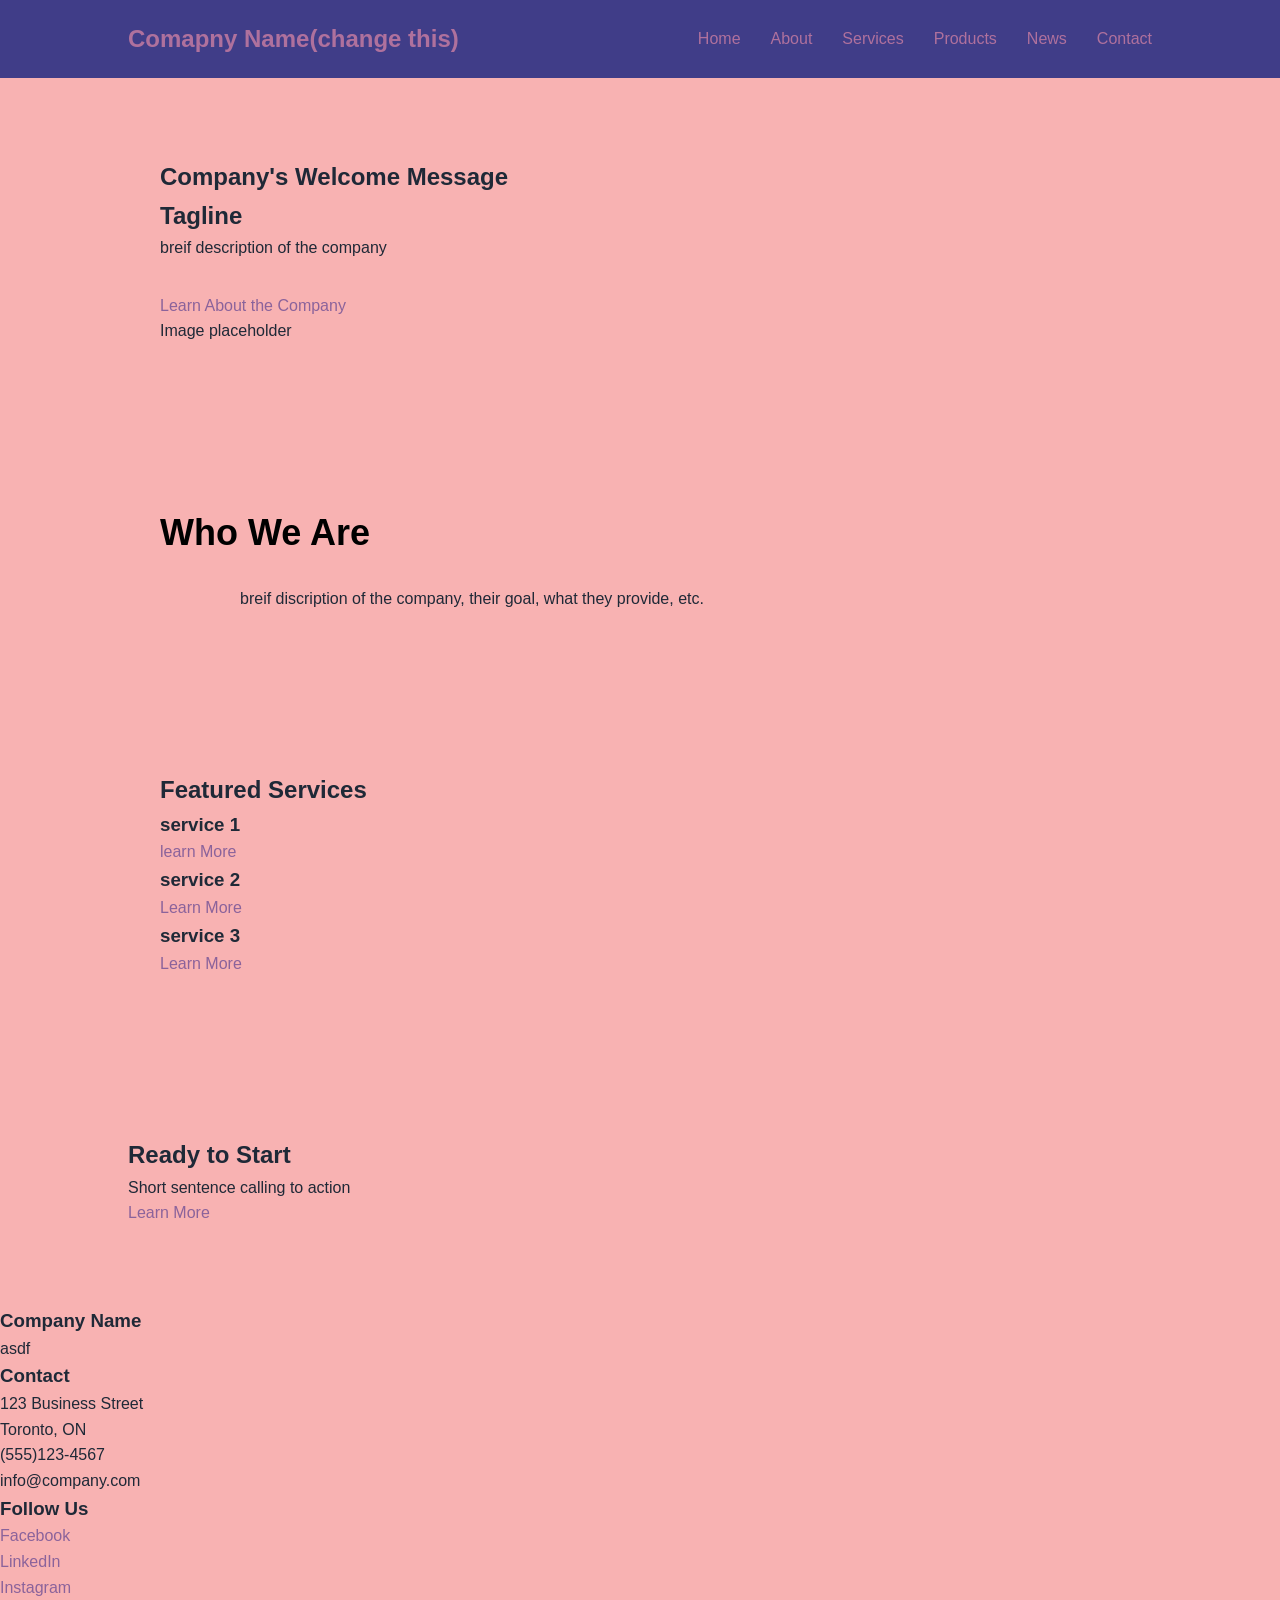
==== index.html @ 7b5fb6f9 "completed home page, footer added, service added as cards, hero img placeholer, call to action secti" ====
<!DOCTYPE html>
<html lang="en">

<head>
    <meta charset="UTF-8">
    <title>Company Landing Page</title>
    <link rel="stylesheet" href="style.css">
</head>

<body>
    <header>
        <a href="index.html" class="logo">
            Comapny Name(change this)
        </a>
        <nav>
            <ul>
                <li><a href="index.html">Home</a></li>
                <li><a href="about.html">About</a></li>
                <li><a href="services.html">Services</a></li>
                <li><a href="products.html">Products</a></li>
                <li><a href="news.html">News</a></li>
                <li><a href="contact.html">Contact</a></li>
            </ul>
        </nav>
    </header>
    <main>
        <section class="hero">
            <div class="hero_content">
                <h1>Company's Welcome Message</h1>
                <h2>Tagline</h2>
                <p style="max-width: 35rem; margin-bottom:2rem">breif description of the company</p>
                <a href="about.html">Learn About the Company</a>
            </div>
            <div class="hero_img">Image placeholder</div>
        </section>

        <section class="overview">
            <h2 style="font-size:2.25rem; color: black; margin-bottom: 1.5rem">Who We Are</h2>
            <p style="max-width: 50rem; margin:auto;">
                breif discription of the company, their goal, what they
                provide, etc.
            </p>
        </section>

        <section class="featured_services">
            <h2>Featured Services</h2>
            <div class="service_container">
                <article class="service_card">
                    <h3>service 1</h3>
                    <p></p>
                    <a href="services.html" class="button">learn More</a>
                </article>
                <article class="service_card">
                <h3>service 2</h3>
                <p></p>
                <a href="services.html" class="button">Learn More</a>
                </article>
                <article class="service_card">
                    <h3>service 3</h3>
                    <p></p>
                    <a href="services.html" class="button">Learn More</a>
                </article>
            </div>
        </section>
    </main>

        <section class="call_to_action">
            <h2>Ready to Start</h2>
            <p>Short sentence calling to action</p>
            <a href="services.html" class="button">Learn More</a>
        </section>
    <footer>
        <div class="footer_container">
            <div class="footer_column">
                <h3>Company Name</h3>
                <p>asdf</p>
            </div>

            <div class="footer_column">
                <h3>Contact</h3>
                <p>123 Business Street</p>
                <p>Toronto, ON</p>
                <p>(555)123-4567</p>
                <p>info@company.com</p>
            </div>

            <div class="footer_column">
                <h3>Follow Us</h3>
                <ul>
                    <li><a href="#">Facebook</a></li>
                    <li><a href="#">LinkedIn</a></li>
                    <li><a href="#">Instagram</a></li>
                </ul>
            </div>
        </div>
        
        <div class="footer_bottom">
            <p>&copy; 2026 Company Name</p>
        </div>
    </footer>
</body>

</html>
---- style.css ----
:root {
    --primary: #403D88;
    --secondary: #AF719D;
    --accent: #8B639B;

    --background: #F8B2B2;

    --dark: #1F2937;
    --light: #FFFFFF;
}

* {
    margin: 0;
    padding: 0;
    box-sizing: border-box;
}

body {
    font-family: Arial, Sans-Serif;
    background-color: var(--background);
    color: var(--dark);
    line-height: 1.6;
    min-height: 100vh;
}

header {
    display: flex;
    justify-content: space-between;
    align-items: center;
    padding: 20px 10%;
    background-color: var(--primary);
    box-shadow: 0 2px 8px rbga(0, 0, 0, 0.1);
}

.logo {
    font-size: 1.5rem;
    font-weight: bold;
    color: var(--secondary);
}

main {
    max-width: 1200px;
    margin: auto;
}

section {
    padding: 80px 10%;
}

a {
    text-decoration: none;
    color: var(--accent);
}

a:hover {
    color: var(--secondary);
}

nav a {
    color: var(--secondary);
    font-weight: 500;
}

nav a:hover {
    color: var(--accent);
}

nav a:active {
    color: var(--dark);
}

ul {
    list-style: none;
}

nav ul {
    display: flex;
    gap: 30px;
    align-items: center;
}

img {
    display: block;
    max-width: 100%;
    height: auto;
}
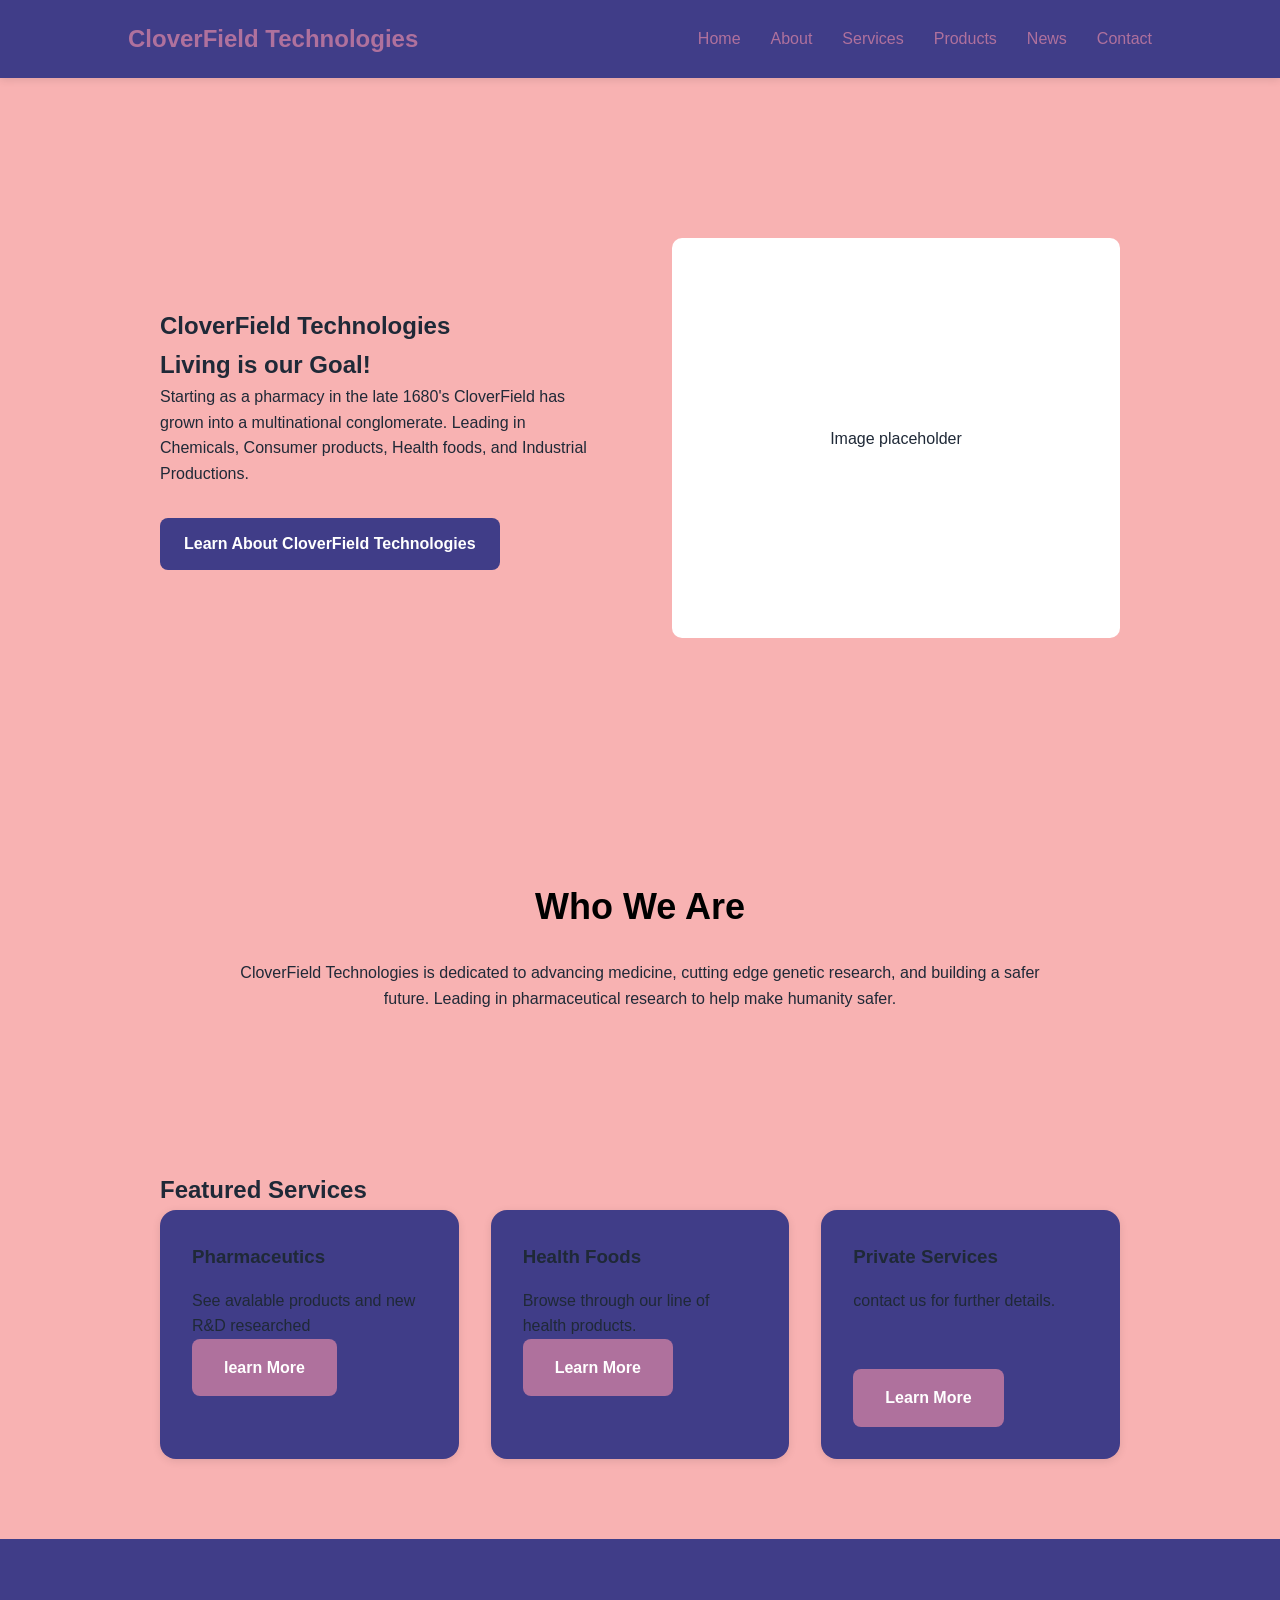
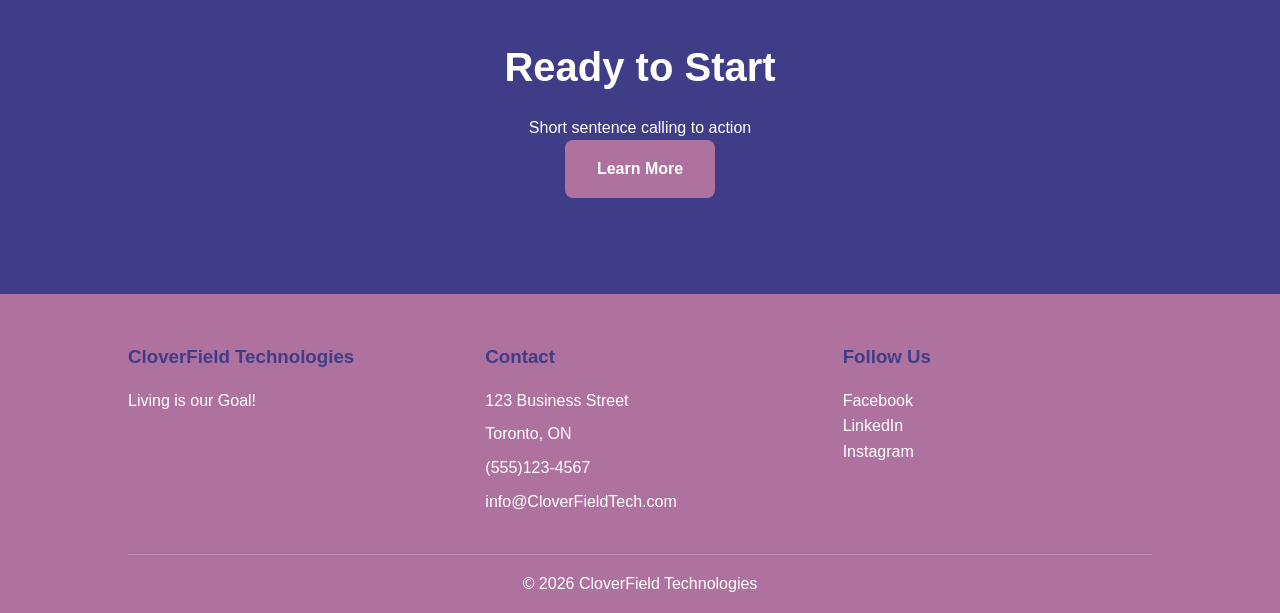
==== commit b5ebe397: "added compnay idea, and small tweaks to element colors" ====
--- a/index.html
+++ b/index.html
@@ -3,14 +3,14 @@
 
 <head>
     <meta charset="UTF-8">
-    <title>Company Landing Page</title>
+    <title>CloverField Technology</title>
     <link rel="stylesheet" href="style.css">
 </head>
 
 <body>
     <header>
         <a href="index.html" class="logo">
-            Comapny Name(change this)
+            CloverField Technologies
         </a>
         <nav>
             <ul>
@@ -26,10 +26,14 @@
     <main>
         <section class="hero">
             <div class="hero_content">
-                <h1>Company's Welcome Message</h1>
-                <h2>Tagline</h2>
-                <p style="max-width: 35rem; margin-bottom:2rem">breif description of the company</p>
-                <a href="about.html">Learn About the Company</a>
+                <h1>CloverField Technologies</h1>
+                <h2>Living is our Goal!</h2>
+                <p style="max-width: 35rem; margin-bottom:2rem">
+                    Starting as a pharmacy in the late 1680's CloverField has grown into a 
+                    multinational conglomerate. Leading in Chemicals, Consumer products,
+                    Health foods, and Industrial Productions. 
+                </p>
+                <a href="about.html">Learn About CloverField Technologies</a>
             </div>
             <div class="hero_img">Image placeholder</div>
         </section>
@@ -37,8 +41,9 @@
         <section class="overview">
             <h2 style="font-size:2.25rem; color: black; margin-bottom: 1.5rem">Who We Are</h2>
             <p style="max-width: 50rem; margin:auto;">
-                breif discription of the company, their goal, what they
-                provide, etc.
+                CloverField Technologies is dedicated to advancing medicine, cutting edge
+                genetic research, and building a safer future. Leading in pharmaceutical research
+                to help make humanity safer.
             </p>
         </section>
 
@@ -46,19 +51,19 @@
             <h2>Featured Services</h2>
             <div class="service_container">
                 <article class="service_card">
-                    <h3>service 1</h3>
-                    <p></p>
+                    <h3>Pharmaceutics</h3>
+                    <p>See avalable products and new R&D researched</p>
                     <a href="services.html" class="button">learn More</a>
                 </article>
                 <article class="service_card">
-                <h3>service 2</h3>
-                <p></p>
+                <h3>Health Foods</h3>
+                <p>Browse through our line of health products.</p>
                 <a href="services.html" class="button">Learn More</a>
                 </article>
                 <article class="service_card">
-                    <h3>service 3</h3>
-                    <p></p>
-                    <a href="services.html" class="button">Learn More</a>
+                    <h3>Private Services</h3>
+                    <p style="padding-bottom: 3.5rem;">contact us for further details.</p>
+                    <a href="contact.html" class="button">Learn More</a>
                 </article>
             </div>
         </section>
@@ -72,8 +77,8 @@
     <footer>
         <div class="footer_container">
             <div class="footer_column">
-                <h3>Company Name</h3>
-                <p>asdf</p>
+                <h3>CloverField Technologies</h3>
+                <p>Living is our Goal!</p>
             </div>
 
             <div class="footer_column">
@@ -81,7 +86,7 @@
                 <p>123 Business Street</p>
                 <p>Toronto, ON</p>
                 <p>(555)123-4567</p>
-                <p>info@company.com</p>
+                <p>info@CloverFieldTech.com</p>
             </div>
 
             <div class="footer_column">
@@ -93,9 +98,9 @@
                 </ul>
             </div>
         </div>
-        
+
         <div class="footer_bottom">
-            <p>&copy; 2026 Company Name</p>
+            <p>&copy; 2026 CloverField Technologies</p>
         </div>
     </footer>
 </body>
--- a/style.css
+++ b/style.css
@@ -29,7 +29,7 @@
     align-items: center;
     padding: 20px 10%;
     background-color: var(--primary);
-    box-shadow: 0 2px 8px rbga(0, 0, 0, 0.1);
+    box-shadow: 0 2px 8px rgba(0, 0, 0, 0.1);
 }
 
 .logo {
@@ -40,9 +40,92 @@
 
 main {
     max-width: 1200px;
-    margin: auto;
-}
-
+    margin:0 auto;
+}
+
+.hero{
+    display:flex;
+    justify-content: space-between;
+    align-items: center;
+    gap:4rem;
+    min-height: 80vh;
+}
+.hero a{
+    display:inline-block;
+    padding:0.8rem 1.5rem;
+    background-color: var(--primary);
+    color:var(--light);
+    border-radius: 0.5rem;
+    font-weight:bold;
+}
+.hero_content{
+    flex:1;
+}
+.hero_img{
+    display: flex;
+    flex:1;
+    justify-content: center;
+    align-items: center;
+    height: 400px;
+    background-color: var(--light);
+    border-radius: 10px;
+}
+
+.overview{
+    text-align: center;
+}
+
+.service_container{
+    display:grid;
+    grid-template-columns: repeat(3,1fr);
+    gap:2rem;
+}
+.service_card{
+    background-color: var(--primary);
+    padding:2rem;
+    border-radius: 1rem;
+    box-shadow: 0 2px 8px rgba(0, 0, 0, 0.1);
+    transition:transform .3s ease;
+}
+.service_card h3{
+    color:var(--dark);
+    margin-bottom: 1rem;
+}
+.service_card:hover{
+    transform:translateY(-5px);
+}
+
+.call_to_action{
+    background-color: var(--primary);
+    text-align: center;
+    padding: 6rem 2rem;
+}
+.call_to_action h2{
+    color: var(--light);
+    font-size: 2.5rem;
+    margin-bottom: 1rem;
+}
+.call_to_action p{
+    color:var(--light);
+    max-width: 40rem;
+    margin:auto;
+}
+
+.button{
+    display:inline-block;
+    padding:1rem 2rem;
+
+    background-color: var(--secondary);
+    color:var(--light);
+    border-radius: .5rem;
+
+    font-weight: bold;
+    transition: .3s ease;
+}
+.button:hover{
+    background-color: var(--accent);
+    color:var(--light);
+}
 section {
     padding: 80px 10%;
 }
@@ -83,4 +166,39 @@
     display: block;
     max-width: 100%;
     height: auto;
+}
+
+footer{
+    background-color: var(--secondary);
+    color: var(--light);
+    
+    padding: 3rem 10% 1rem;
+}
+.footer_container{
+    display:flex;
+    justify-content: space-between;
+    gap: 3rem;
+}
+.footer_column{
+    flex:1;
+}
+.footer_column h3{
+    margin-bottom: 1rem;
+    color: var(--primary);
+}
+.footer_column p{
+    margin-bottom: 0.5rem;
+}
+.footer_column a{
+    color: var(--light);
+}
+.footer_column a:hover{
+    color:var(--primary);
+}
+.footer_bottom{
+    text-align: center;
+    margin-top:2rem;
+    padding-top:1rem;
+
+    border-top: 1px solid rgba(255, 255, 255, 0.2)
 }
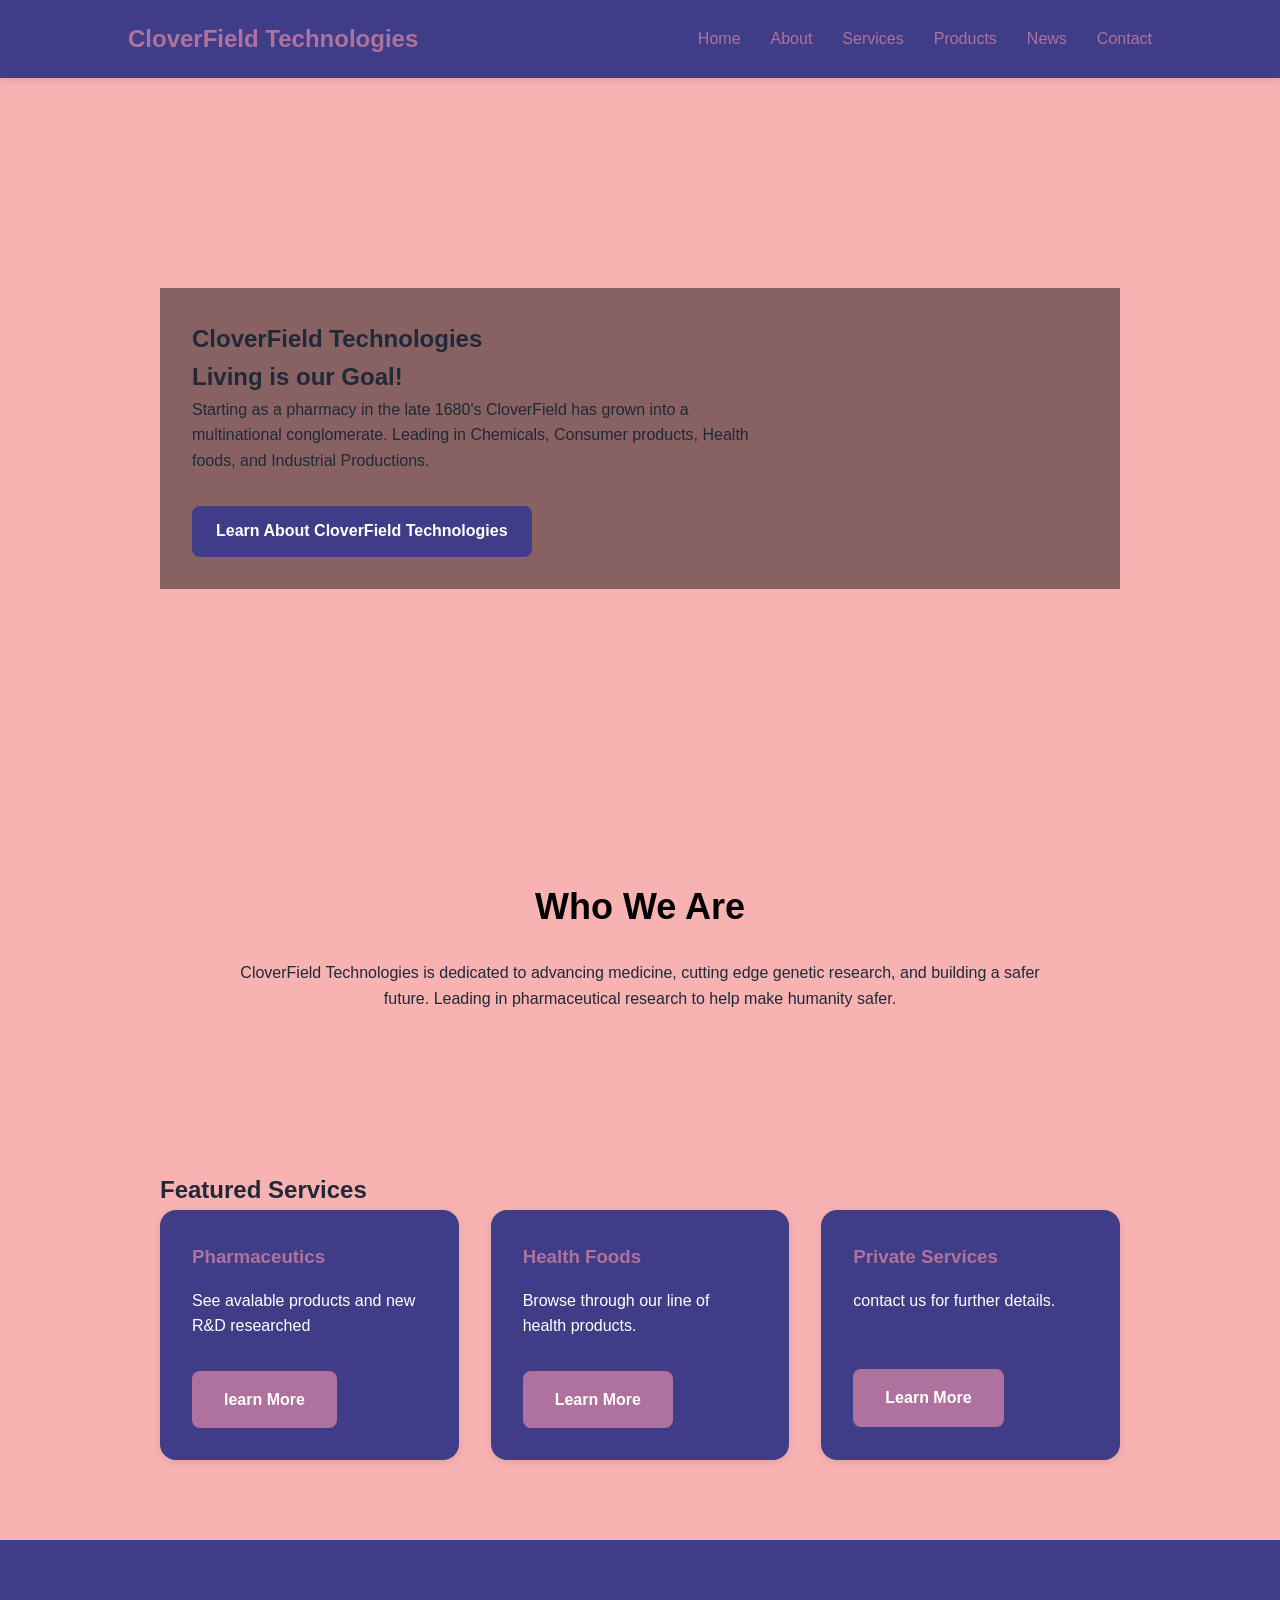
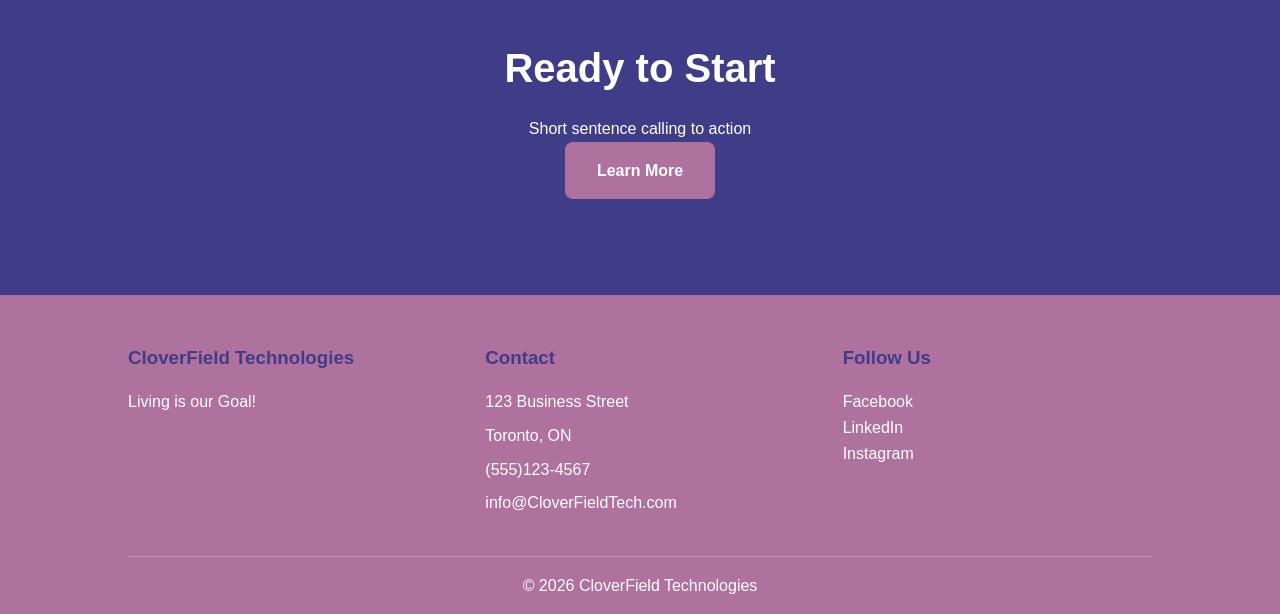
==== commit fb15628e: "changed hero image to hero background, + dark container w/ internal css" ====
--- a/index.html
+++ b/index.html
@@ -25,17 +25,24 @@
     </header>
     <main>
         <section class="hero">
+            <style>
+                .hero_content {position: relative;
+                                padding:2rem;
+                                background-image: 
+                                    linear-gradient(rgba(0,0,0,.45),rgba(0,0,0,.45)),
+                                    url("images/Background\ \(rainforest\ river\).jpg")
+                    }
+            </style>
             <div class="hero_content">
                 <h1>CloverField Technologies</h1>
                 <h2>Living is our Goal!</h2>
                 <p style="max-width: 35rem; margin-bottom:2rem">
-                    Starting as a pharmacy in the late 1680's CloverField has grown into a 
+                    Starting as a pharmacy in the late 1680's CloverField has grown into a
                     multinational conglomerate. Leading in Chemicals, Consumer products,
-                    Health foods, and Industrial Productions. 
+                    Health foods, and Industrial Productions.
                 </p>
                 <a href="about.html">Learn About CloverField Technologies</a>
             </div>
-            <div class="hero_img">Image placeholder</div>
         </section>
 
         <section class="overview">
@@ -56,9 +63,9 @@
                     <a href="services.html" class="button">learn More</a>
                 </article>
                 <article class="service_card">
-                <h3>Health Foods</h3>
-                <p>Browse through our line of health products.</p>
-                <a href="services.html" class="button">Learn More</a>
+                    <h3>Health Foods</h3>
+                    <p>Browse through our line of health products.</p>
+                    <a href="services.html" class="button">Learn More</a>
                 </article>
                 <article class="service_card">
                     <h3>Private Services</h3>
@@ -69,11 +76,11 @@
         </section>
     </main>
 
-        <section class="call_to_action">
-            <h2>Ready to Start</h2>
-            <p>Short sentence calling to action</p>
-            <a href="services.html" class="button">Learn More</a>
-        </section>
+    <section class="call_to_action">
+        <h2>Ready to Start</h2>
+        <p>Short sentence calling to action</p>
+        <a href="services.html" class="button">Learn More</a>
+    </section>
     <footer>
         <div class="footer_container">
             <div class="footer_column">
--- a/style.css
+++ b/style.css
@@ -40,30 +40,33 @@
 
 main {
     max-width: 1200px;
-    margin:0 auto;
-}
-
-.hero{
-    display:flex;
+    margin: 0 auto;
+}
+
+.hero {
+    display: flex;
     justify-content: space-between;
     align-items: center;
-    gap:4rem;
+    gap: 4rem;
     min-height: 80vh;
 }
-.hero a{
-    display:inline-block;
-    padding:0.8rem 1.5rem;
-    background-color: var(--primary);
-    color:var(--light);
+
+.hero a {
+    display: inline-block;
+    padding: 0.8rem 1.5rem;
+    background-color: var(--primary);
+    color: var(--light);
     border-radius: 0.5rem;
-    font-weight:bold;
-}
-.hero_content{
-    flex:1;
-}
-.hero_img{
-    display: flex;
-    flex:1;
+    font-weight: bold;
+}
+
+.hero_content {
+    flex: 1;
+}
+
+.hero_img {
+    display: flex;
+    flex: 1;
     justify-content: center;
     align-items: center;
     height: 400px;
@@ -71,61 +74,73 @@
     border-radius: 10px;
 }
 
-.overview{
+.overview {
     text-align: center;
 }
 
-.service_container{
-    display:grid;
-    grid-template-columns: repeat(3,1fr);
-    gap:2rem;
-}
-.service_card{
-    background-color: var(--primary);
-    padding:2rem;
+.service_container {
+    display: grid;
+    grid-template-columns: repeat(3, 1fr);
+    gap: 2rem;
+}
+
+.service_card {
+    background-color: var(--primary);
+    padding: 2rem;
     border-radius: 1rem;
     box-shadow: 0 2px 8px rgba(0, 0, 0, 0.1);
-    transition:transform .3s ease;
-}
-.service_card h3{
-    color:var(--dark);
+    transition: transform .3s ease;
+}
+
+.service_card p {
+    color: var(--light);
+    padding-bottom: 2rem;
+}
+
+.service_card h3 {
+    color: var(--secondary);
     margin-bottom: 1rem;
 }
-.service_card:hover{
-    transform:translateY(-5px);
-}
-
-.call_to_action{
+
+.service_card:hover {
+    transform: translateY(-5px);
+}
+
+.call_to_action {
     background-color: var(--primary);
     text-align: center;
     padding: 6rem 2rem;
 }
-.call_to_action h2{
+
+.call_to_action h2 {
     color: var(--light);
     font-size: 2.5rem;
     margin-bottom: 1rem;
 }
-.call_to_action p{
-    color:var(--light);
+
+.call_to_action p {
+    color: var(--light);
     max-width: 40rem;
-    margin:auto;
-}
-
-.button{
-    display:inline-block;
-    padding:1rem 2rem;
+    margin: auto;
+}
+
+.button {
+    display: inline-block;
+    padding: 1rem 2rem;
 
     background-color: var(--secondary);
-    color:var(--light);
+    color: var(--light);
     border-radius: .5rem;
 
     font-weight: bold;
     transition: .3s ease;
 }
-.button:hover{
+
+.button:hover {
     background-color: var(--accent);
-    color:var(--light);
-}
+    color: var(--light);
+}
+
 section {
     padding: 80px 10%;
 }
@@ -168,37 +183,44 @@
     height: auto;
 }
 
-footer{
+footer {
     background-color: var(--secondary);
     color: var(--light);
-    
+
     padding: 3rem 10% 1rem;
 }
-.footer_container{
-    display:flex;
+
+.footer_container {
+    display: flex;
     justify-content: space-between;
     gap: 3rem;
 }
-.footer_column{
-    flex:1;
-}
-.footer_column h3{
+
+.footer_column {
+    flex: 1;
+}
+
+.footer_column h3 {
     margin-bottom: 1rem;
     color: var(--primary);
 }
-.footer_column p{
+
+.footer_column p {
     margin-bottom: 0.5rem;
 }
-.footer_column a{
-    color: var(--light);
-}
-.footer_column a:hover{
-    color:var(--primary);
-}
-.footer_bottom{
+
+.footer_column a {
+    color: var(--light);
+}
+
+.footer_column a:hover {
+    color: var(--primary);
+}
+
+.footer_bottom {
     text-align: center;
-    margin-top:2rem;
-    padding-top:1rem;
+    margin-top: 2rem;
+    padding-top: 1rem;
 
     border-top: 1px solid rgba(255, 255, 255, 0.2)
 }
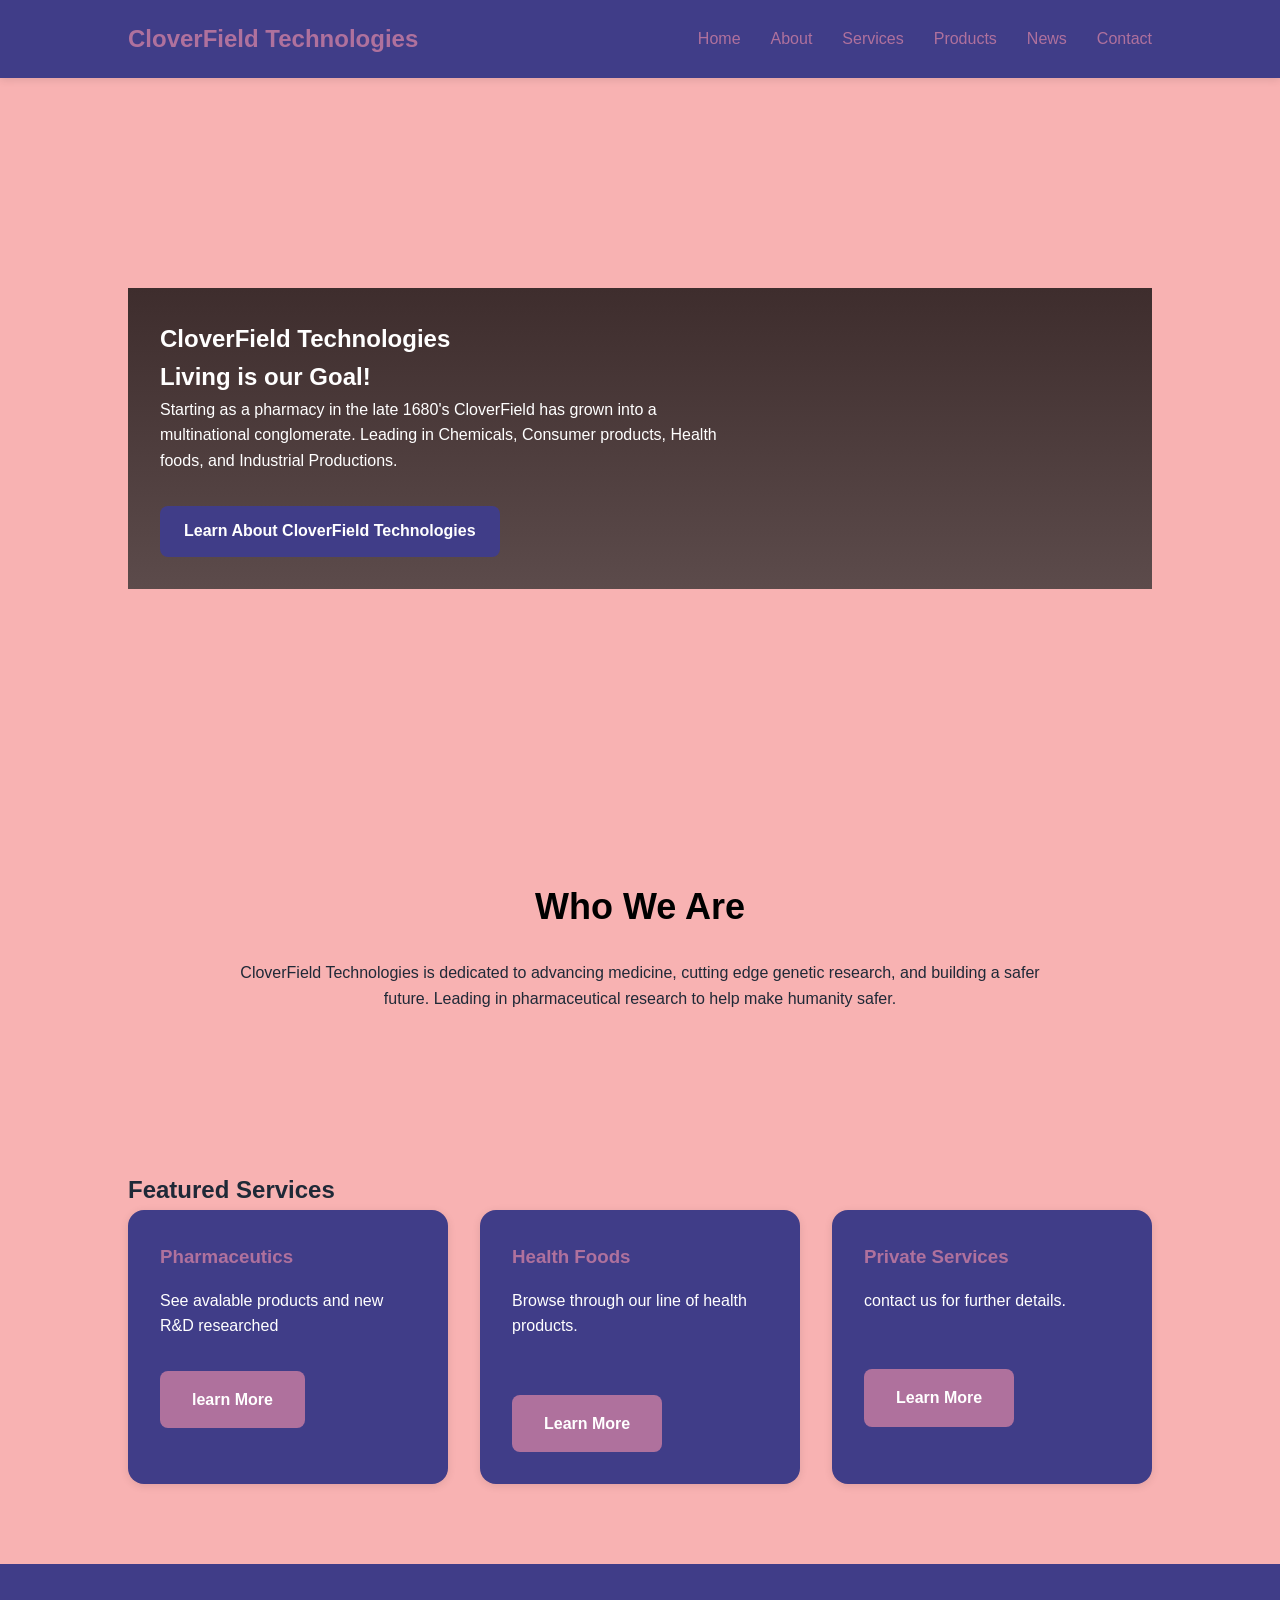
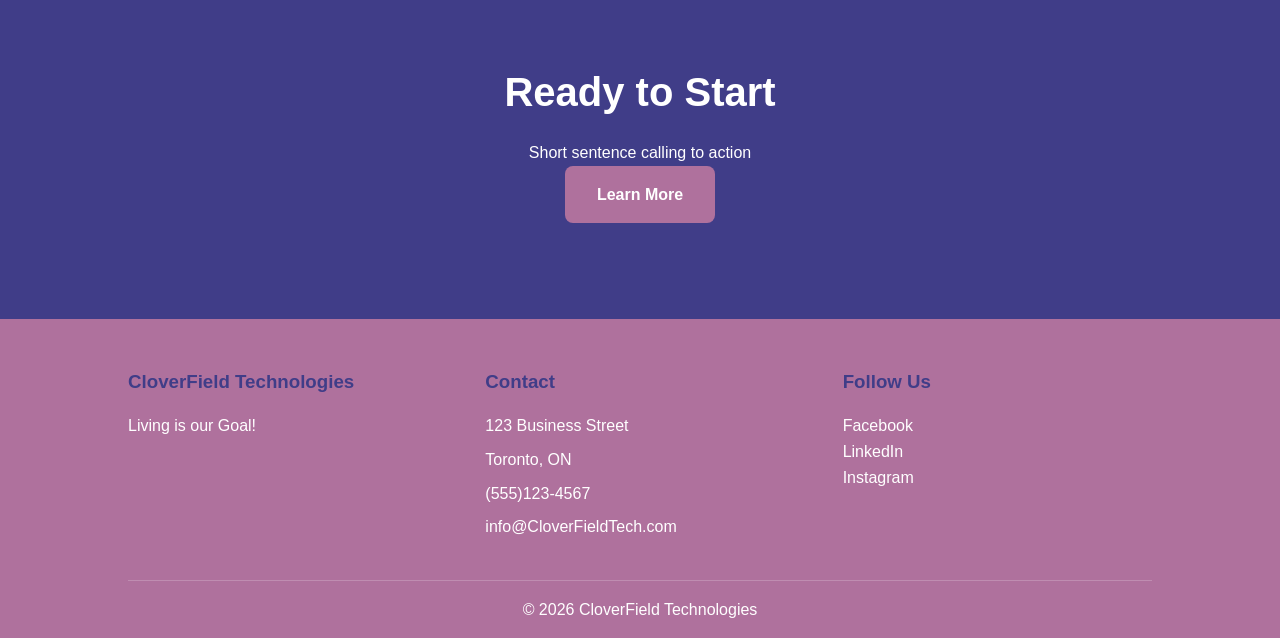
==== commit 99f671d3: "+ adjusted hero background, + changed hero gradient to be transparent, + formatting of service_cards" ====
--- a/index.html
+++ b/index.html
@@ -5,6 +5,19 @@
     <meta charset="UTF-8">
     <title>CloverField Technology</title>
     <link rel="stylesheet" href="style.css">
+    <style>
+        /*internal css for a gray gradient for the hero welcome message*/
+        .hero_content {
+            position: relative;
+            max-width: 1200px;
+            padding: 2rem;
+            background: linear-gradient(
+                rgba(0, 0, 0, 0.75),
+                rgba(40, 40, 40, 0.75));
+            backdrop-filter: blur(.5px);
+            color:white;
+        }
+    </style>
 </head>
 
 <body>
@@ -25,24 +38,16 @@
     </header>
     <main>
         <section class="hero">
-            <style>
-                .hero_content {position: relative;
-                                padding:2rem;
-                                background-image: 
-                                    linear-gradient(rgba(0,0,0,.45),rgba(0,0,0,.45)),
-                                    url("images/Background\ \(rainforest\ river\).jpg")
-                    }
-            </style>
-            <div class="hero_content">
-                <h1>CloverField Technologies</h1>
-                <h2>Living is our Goal!</h2>
-                <p style="max-width: 35rem; margin-bottom:2rem">
-                    Starting as a pharmacy in the late 1680's CloverField has grown into a
-                    multinational conglomerate. Leading in Chemicals, Consumer products,
-                    Health foods, and Industrial Productions.
-                </p>
-                <a href="about.html">Learn About CloverField Technologies</a>
-            </div>
+        <div class="hero_content">
+            <h1>CloverField Technologies</h1>
+            <h2>Living is our Goal!</h2>
+            <p style="max-width: 35rem; margin-bottom:2rem">
+                Starting as a pharmacy in the late 1680's CloverField has grown into a
+                multinational conglomerate. Leading in Chemicals, Consumer products,
+                Health foods, and Industrial Productions.
+            </p>
+            <a href="about.html">Learn About CloverField Technologies</a>
+        </div>
         </section>
 
         <section class="overview">
@@ -64,7 +69,7 @@
                 </article>
                 <article class="service_card">
                     <h3>Health Foods</h3>
-                    <p>Browse through our line of health products.</p>
+                    <p style="padding-bottom:3.5rem">Browse through our line of health products.</p>
                     <a href="services.html" class="button">Learn More</a>
                 </article>
                 <article class="service_card">
--- a/style.css
+++ b/style.css
@@ -39,16 +39,20 @@
 }
 
 main {
-    max-width: 1200px;
     margin: 0 auto;
 }
 
 .hero {
     display: flex;
-    justify-content: space-between;
+    justify-content: center;
     align-items: center;
     gap: 4rem;
     min-height: 80vh;
+
+    background-image: url("images/Background\ \(rainforest\ river\).jpg");
+    background-size: cover;
+    background-position: center;
+    background-repeat: no-repeat;
 }
 
 .hero a {
@@ -61,17 +65,9 @@
 }
 
 .hero_content {
-    flex: 1;
-}
-
-.hero_img {
-    display: flex;
-    flex: 1;
-    justify-content: center;
-    align-items: center;
-    height: 400px;
-    background-color: var(--light);
-    border-radius: 10px;
+
+    flex:1;
+    color:var(--accent)
 }
 
 .overview {
@@ -223,4 +219,52 @@
     padding-top: 1rem;
 
     border-top: 1px solid rgba(255, 255, 255, 0.2)
+}
+
+/*media query for phones*/
+@media (max-width:768px){
+    header{
+        flex-direction: column;
+        gap:20px;
+        text-align: center;
+    }
+
+    nav ul{
+        flex-wrap:wrap;
+        justify-content: center;
+        gap:20px;
+    }
+
+    .hero{
+        min-height: 70vh;
+        padding: 40px 20px;
+    }
+
+    .hero_content{
+        width:100%;
+        max-width: 500px;
+        padding:2rem;
+        text-align:center;
+    }
+
+    .hero h1{
+        font-size:2rem;
+    }
+    
+    .hero h2{
+        font-size:1.5rem;
+    }
+
+    .hero p{
+        font-size: .95rem;
+    }
+
+    .service_container{
+        grid-template-columns: 1fr;
+    }
+
+    .footer_container{
+        flex-direction: column;
+        text-align: center;
+    }
 }
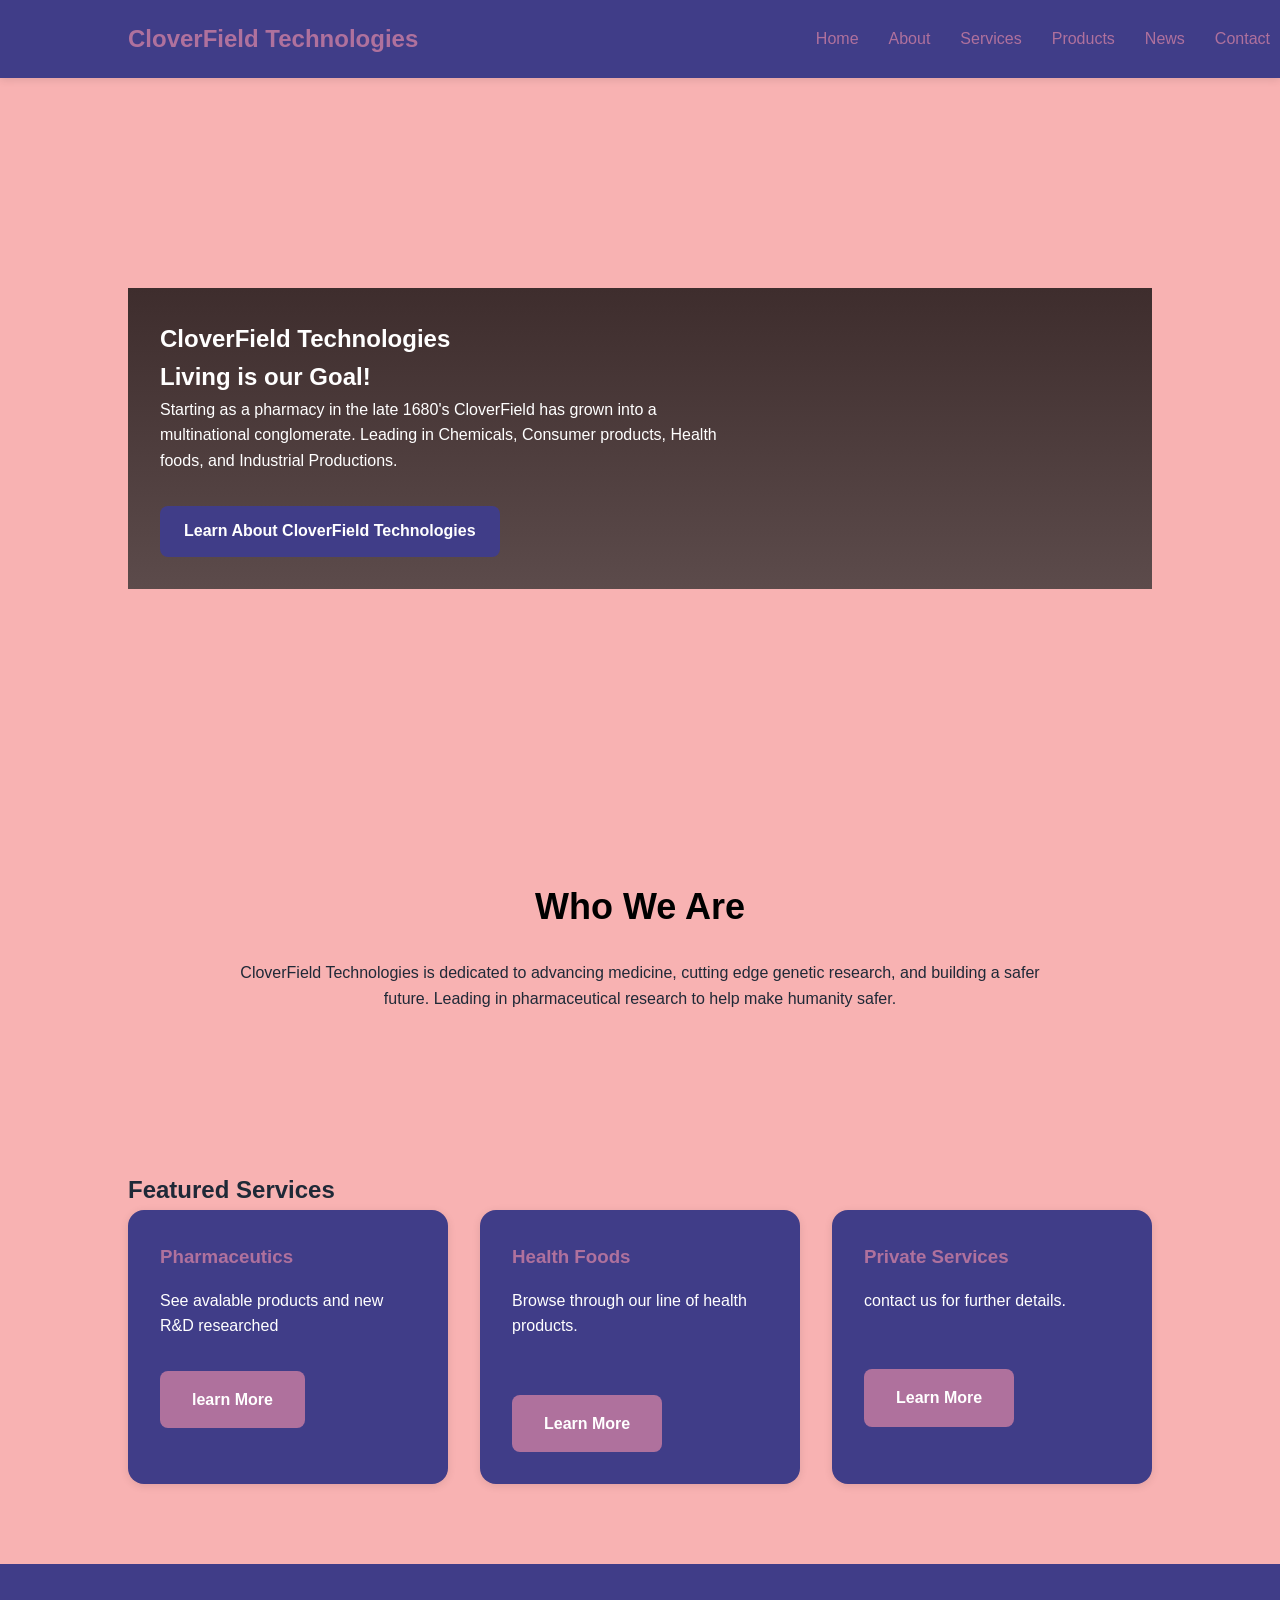
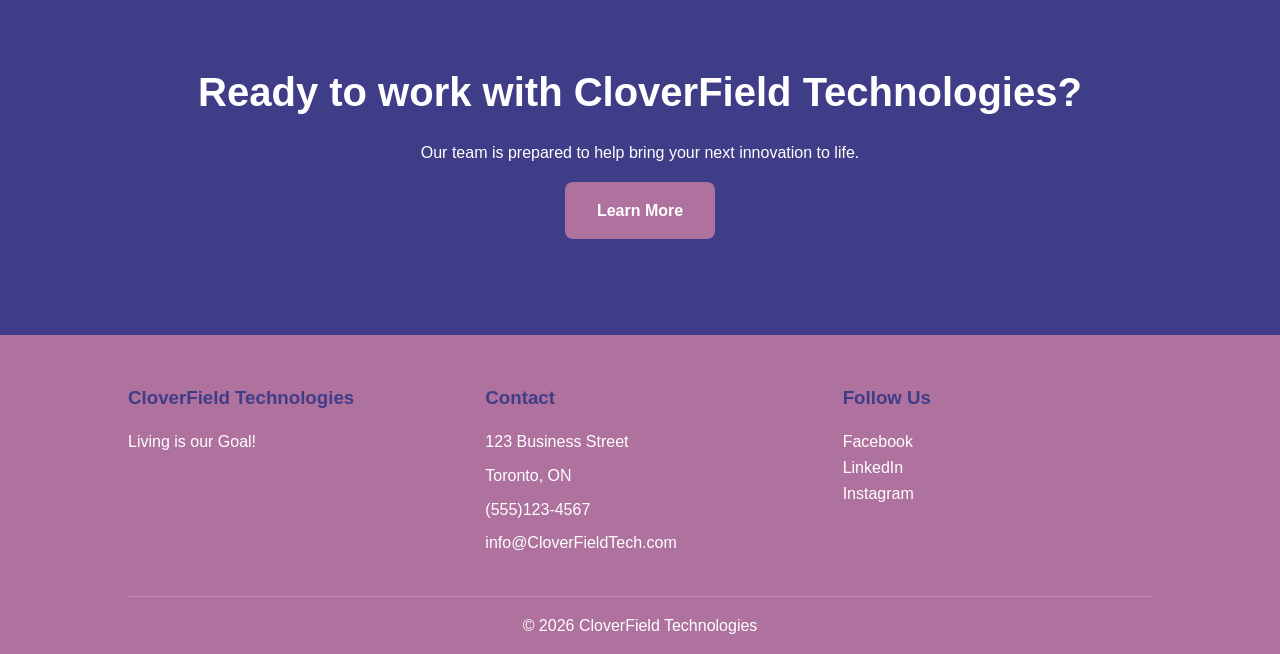
==== commit 6feaad86: "trying to fix git push and git pull" ====
--- a/index.html
+++ b/index.html
@@ -82,8 +82,8 @@
     </main>
 
     <section class="call_to_action">
-        <h2>Ready to Start</h2>
-        <p>Short sentence calling to action</p>
+        <h2>Ready to work with CloverField Technologies?</h2>
+        <p>Our team is prepared to help bring your next innovation to life.</p>
         <a href="services.html" class="button">Learn More</a>
     </section>
     <footer>
--- a/style.css
+++ b/style.css
@@ -8,7 +8,7 @@
     --dark: #1F2937;
     --light: #FFFFFF;
 }
-
+/*home page*/
 * {
     margin: 0;
     padding: 0;
@@ -28,6 +28,7 @@
     justify-content: space-between;
     align-items: center;
     padding: 20px 10%;
+    padding-right: 10px;
     background-color: var(--primary);
     box-shadow: 0 2px 8px rgba(0, 0, 0, 0.1);
 }
@@ -120,6 +121,9 @@
     margin: auto;
 }
 
+        .call_to_action a{
+            margin-top: 1rem;
+        }
 .button {
     display: inline-block;
     padding: 1rem 2rem;
@@ -219,6 +223,25 @@
     padding-top: 1rem;
 
     border-top: 1px solid rgba(255, 255, 255, 0.2)
+}
+/*About Page*/
+.map{
+    text-align: left;
+}
+.map_container img{
+    align-items: center;
+    border-radius: 12px;
+    margin:auto;
+    background-color: var(--accent);
+    padding:1rem;
+    border-radius:15px;
+    box-shadow: 0 4px 15px rgba(0, 0, 0, 0.1);
+}
+.person{
+    align-items: center;
+    background-color: var(--light);
+    border-radius: 12px;
+    box-shadow: 0 4px 15px rgba(0, 0, 0, 0.1)y;
 }
 
 /*media query for phones*/
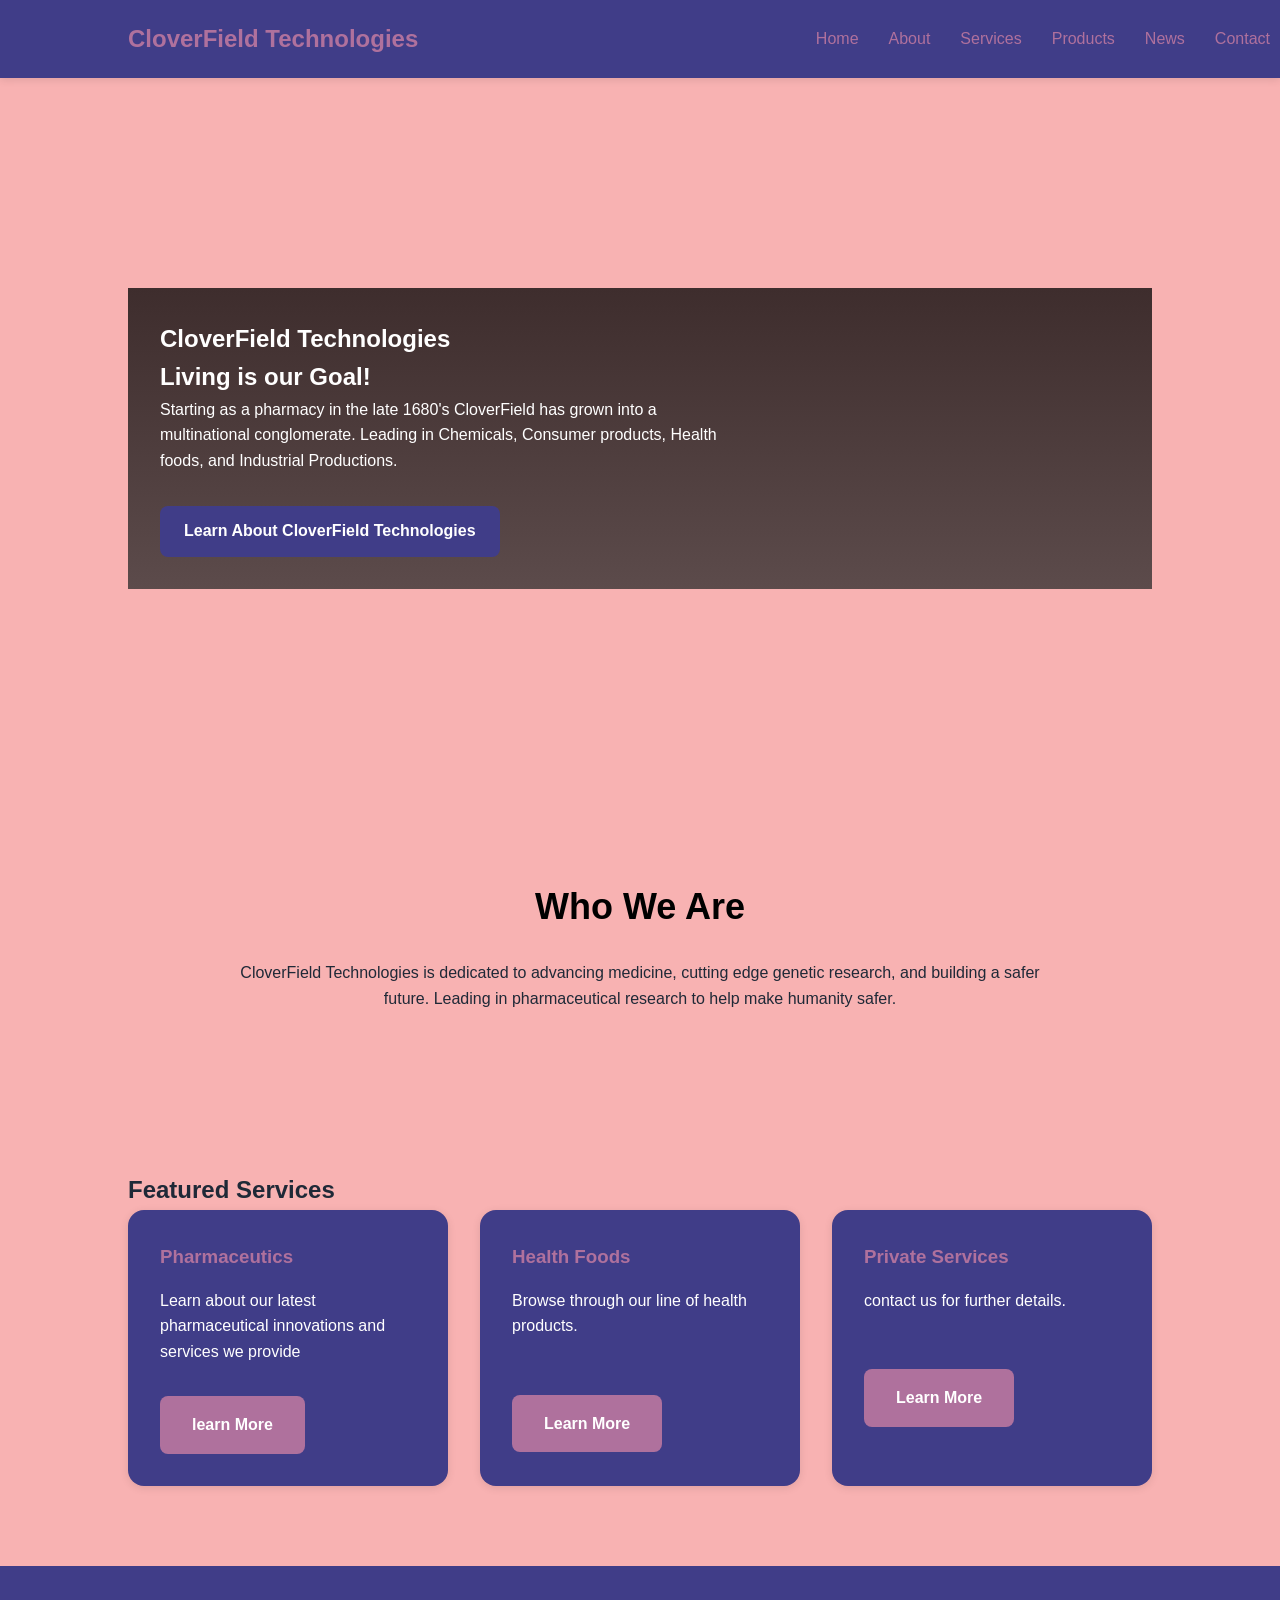
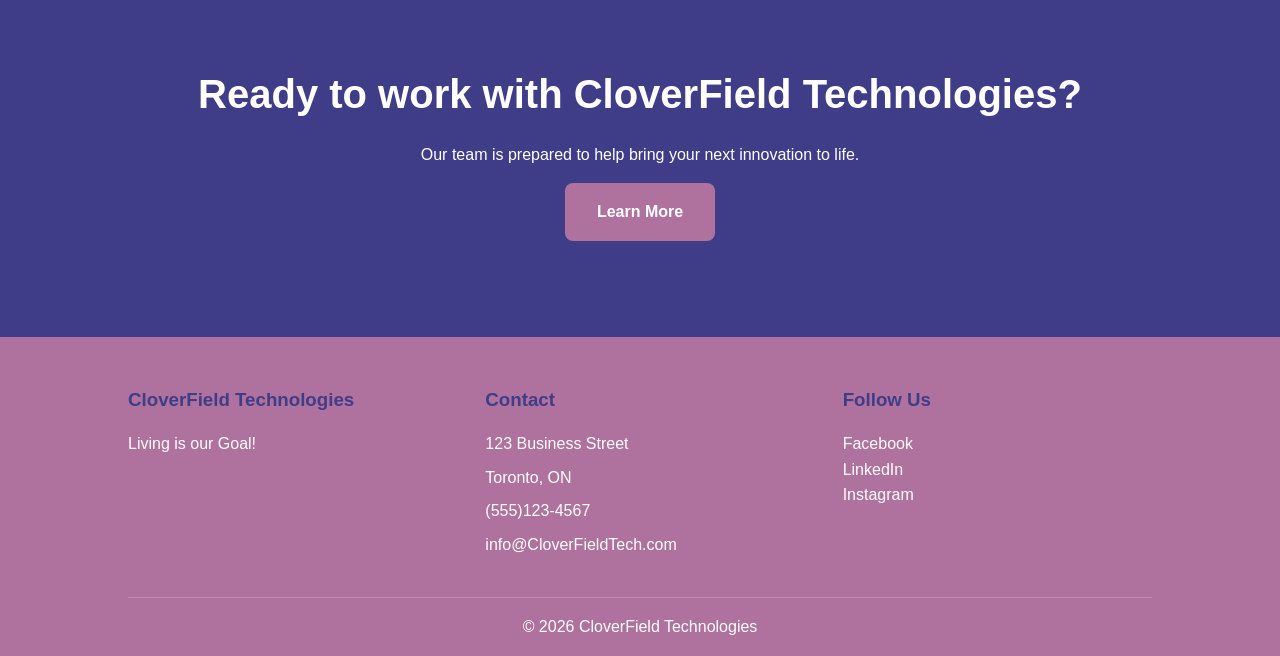
==== commit 0df05087: "changed service description of pharmaceutics" ====
--- a/index.html
+++ b/index.html
@@ -64,7 +64,7 @@
             <div class="service_container">
                 <article class="service_card">
                     <h3>Pharmaceutics</h3>
-                    <p>See avalable products and new R&D researched</p>
+                    <p>Learn about our latest pharmaceutical innovations and services we provide</p>
                     <a href="services.html" class="button">learn More</a>
                 </article>
                 <article class="service_card">
--- a/style.css
+++ b/style.css
@@ -8,6 +8,7 @@
     --dark: #1F2937;
     --light: #FFFFFF;
 }
+
 /*home page*/
 * {
     margin: 0;
@@ -67,8 +68,8 @@
 
 .hero_content {
 
-    flex:1;
-    color:var(--accent)
+    flex: 1;
+    color: var(--accent)
 }
 
 .overview {
@@ -121,9 +122,10 @@
     margin: auto;
 }
 
-        .call_to_action a{
-            margin-top: 1rem;
-        }
+.call_to_action a {
+    margin-top: 1rem;
+}
+
 .button {
     display: inline-block;
     padding: 1rem 2rem;
@@ -224,20 +226,23 @@
 
     border-top: 1px solid rgba(255, 255, 255, 0.2)
 }
+
 /*About Page*/
-.map{
+.map {
     text-align: left;
 }
-.map_container img{
+
+.map_container img {
     align-items: center;
     border-radius: 12px;
-    margin:auto;
+    margin: auto;
     background-color: var(--accent);
-    padding:1rem;
-    border-radius:15px;
+    padding: 1rem;
+    border-radius: 15px;
     box-shadow: 0 4px 15px rgba(0, 0, 0, 0.1);
 }
-.person{
+
+.person {
     align-items: center;
     background-color: var(--light);
     border-radius: 12px;
@@ -245,48 +250,48 @@
 }
 
 /*media query for phones*/
-@media (max-width:768px){
-    header{
+@media (max-width:768px) {
+    header {
         flex-direction: column;
-        gap:20px;
+        gap: 20px;
         text-align: center;
     }
 
-    nav ul{
-        flex-wrap:wrap;
+    nav ul {
+        flex-wrap: wrap;
         justify-content: center;
-        gap:20px;
-    }
-
-    .hero{
+        gap: 20px;
+    }
+
+    .hero {
         min-height: 70vh;
         padding: 40px 20px;
     }
 
-    .hero_content{
-        width:100%;
+    .hero_content {
+        width: 100%;
         max-width: 500px;
-        padding:2rem;
-        text-align:center;
-    }
-
-    .hero h1{
-        font-size:2rem;
-    }
-    
-    .hero h2{
-        font-size:1.5rem;
-    }
-
-    .hero p{
+        padding: 2rem;
+        text-align: center;
+    }
+
+    .hero h1 {
+        font-size: 2rem;
+    }
+
+    .hero h2 {
+        font-size: 1.5rem;
+    }
+
+    .hero p {
         font-size: .95rem;
     }
 
-    .service_container{
+    .service_container {
         grid-template-columns: 1fr;
     }
 
-    .footer_container{
+    .footer_container {
         flex-direction: column;
         text-align: center;
     }
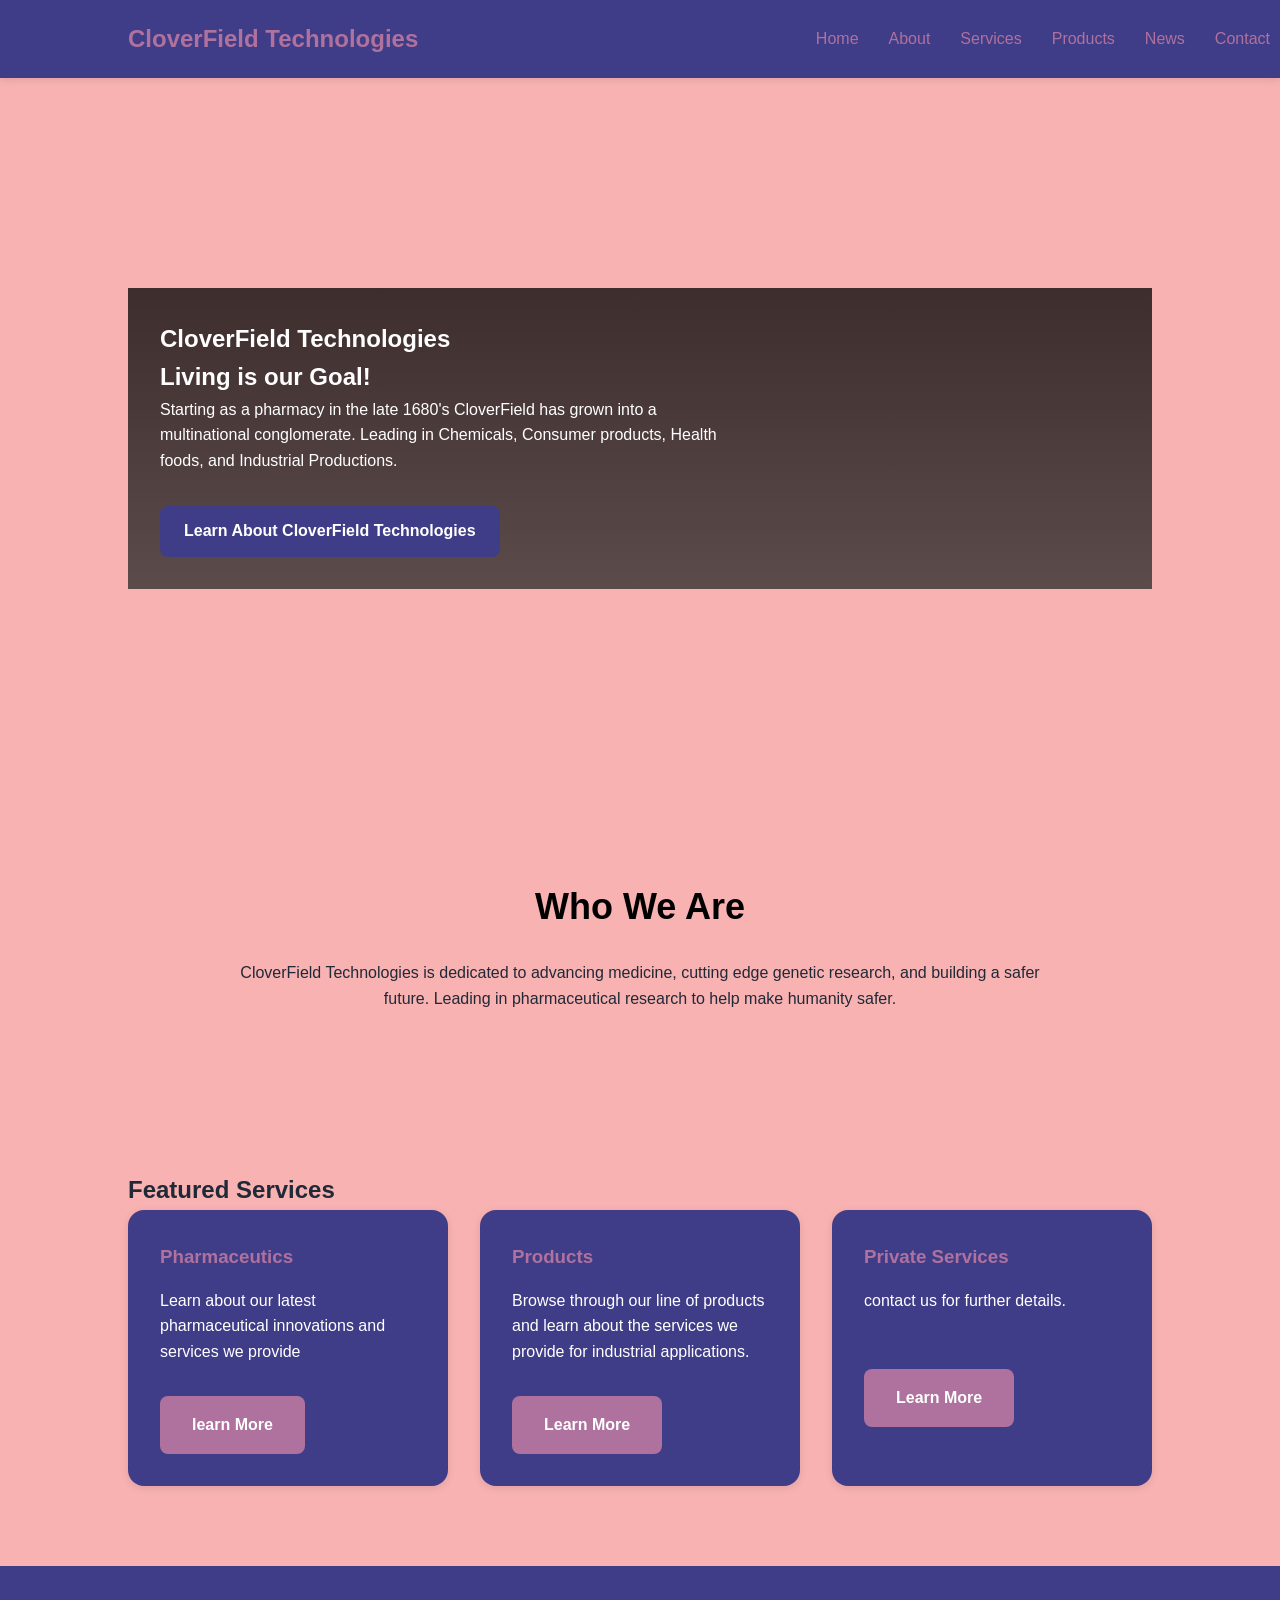
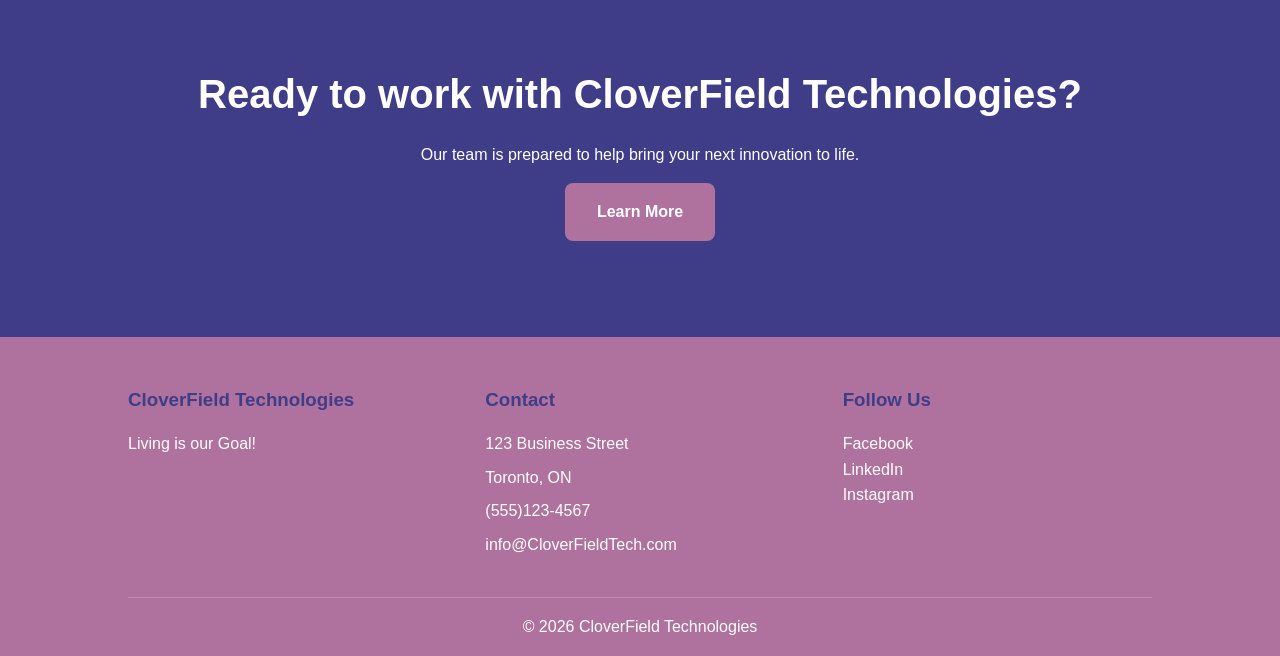
==== commit fc48e50e: "+ changed the description of products, + adjusted styling issues" ====
--- a/index.html
+++ b/index.html
@@ -68,9 +68,12 @@
                     <a href="services.html" class="button">learn More</a>
                 </article>
                 <article class="service_card">
-                    <h3>Health Foods</h3>
-                    <p style="padding-bottom:3.5rem">Browse through our line of health products.</p>
-                    <a href="services.html" class="button">Learn More</a>
+                    <h3>Products</h3>
+                    <!--button was not lining up due to external css-->
+                    <p style="padding-bottom: 0rem">Browse through our line of products
+                        and learn about the services we provide for industrial applications.</p>
+                    </p>
+                    <a href="products.html" class="button">Learn More</a>
                 </article>
                 <article class="service_card">
                     <h3>Private Services</h3>
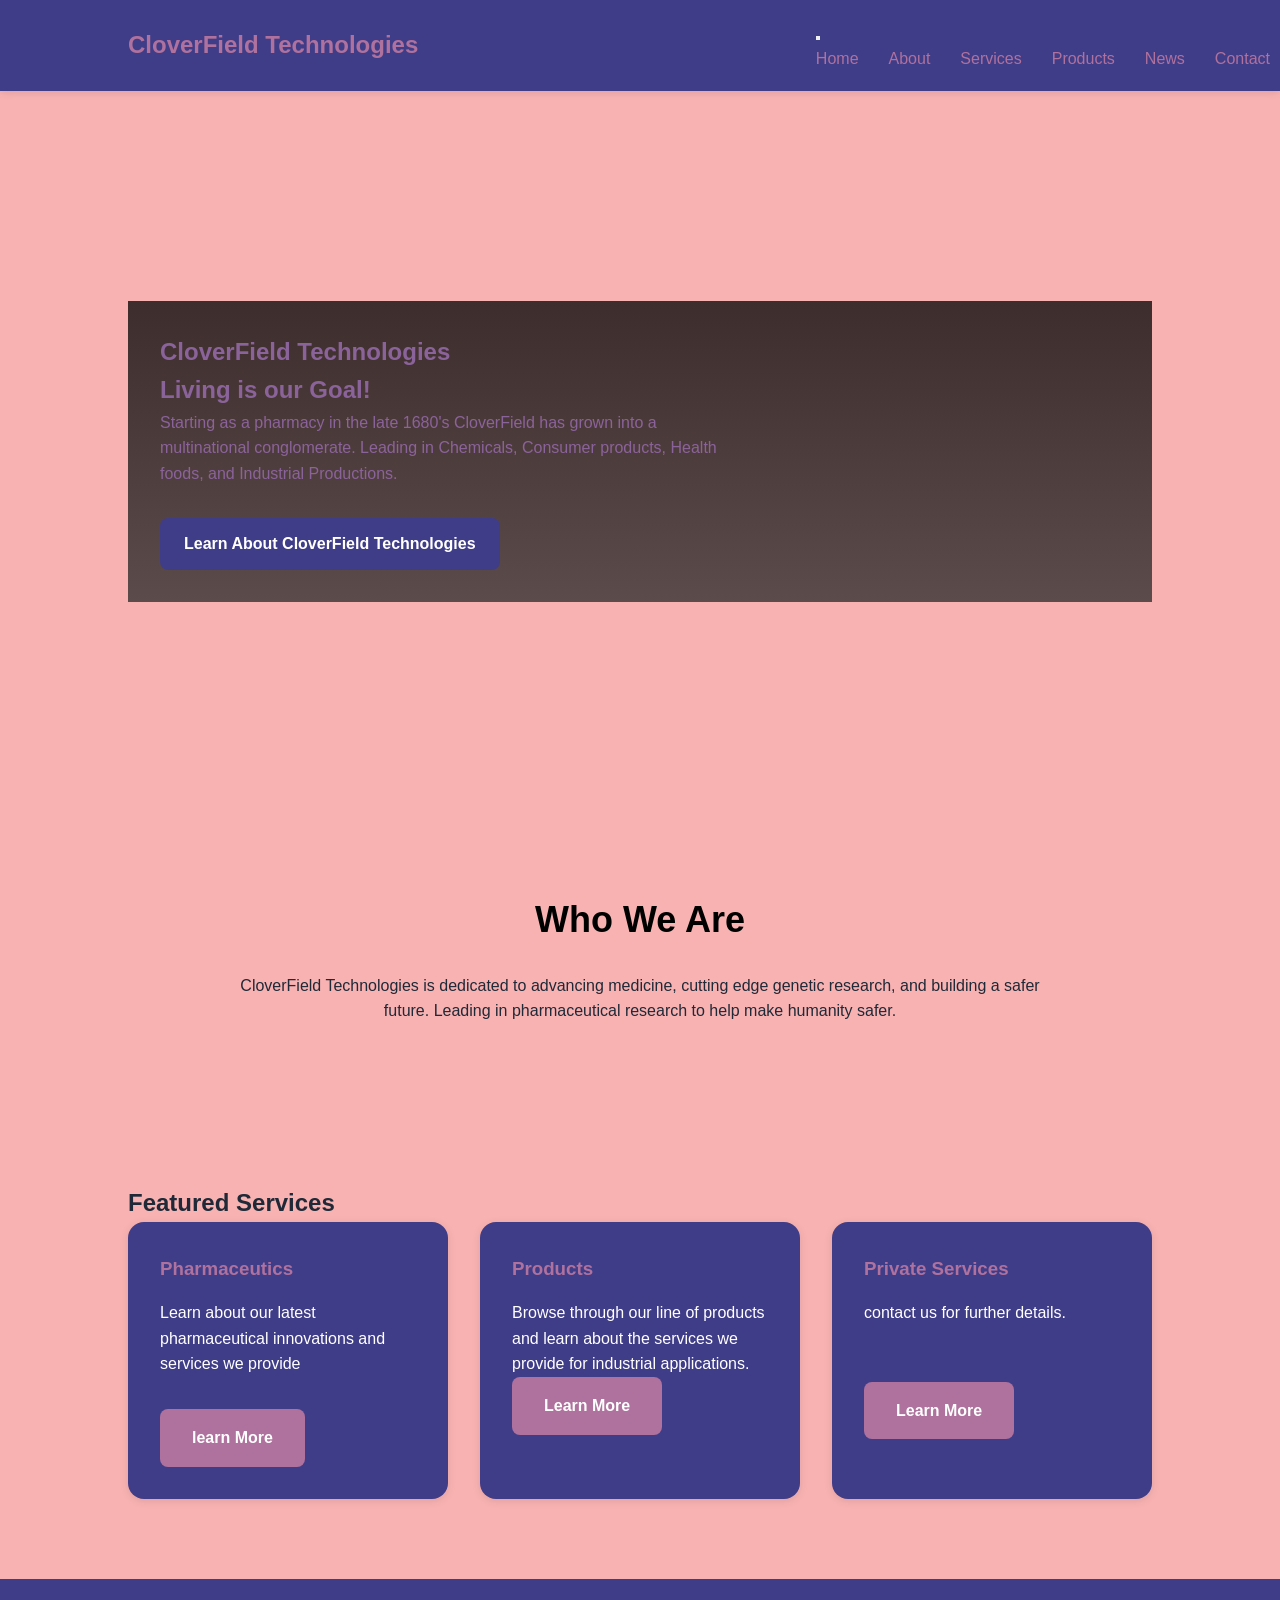
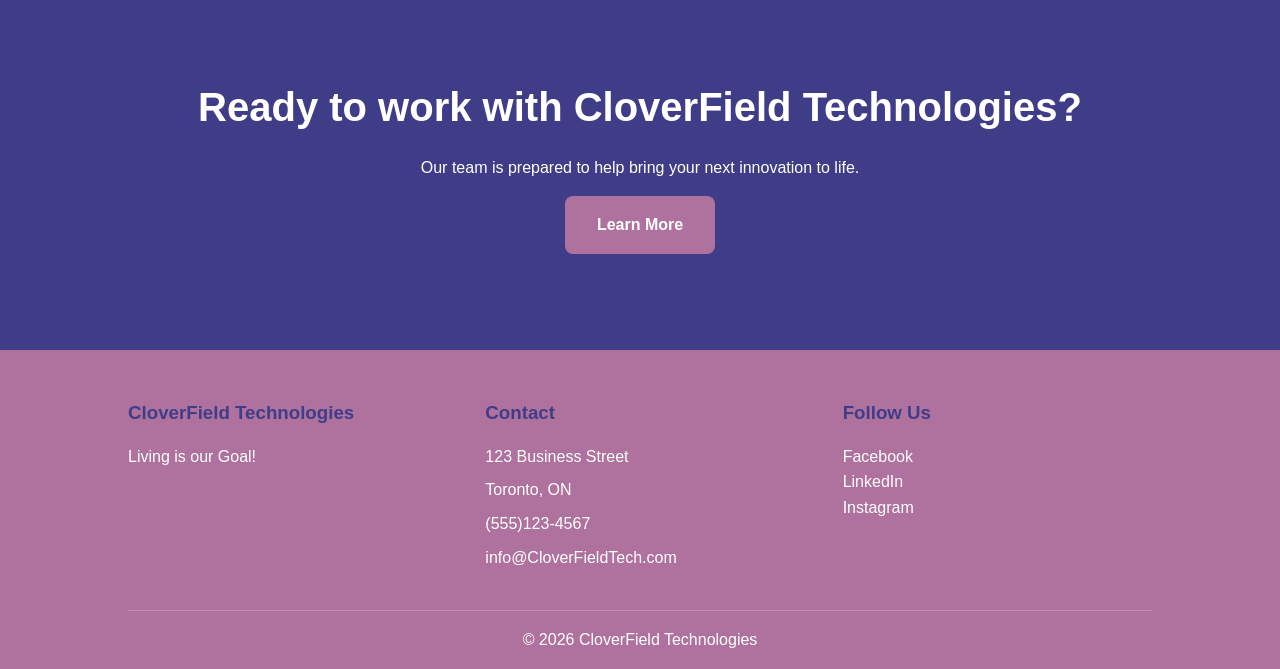
==== commit 02c28914: "- removed header and footer, + replaced with div id's, + small spelling fixes" ====
--- a/index.html
+++ b/index.html
@@ -11,43 +11,27 @@
             position: relative;
             max-width: 1200px;
             padding: 2rem;
-            background: linear-gradient(
-                rgba(0, 0, 0, 0.75),
-                rgba(40, 40, 40, 0.75));
+            background: linear-gradient(rgba(0, 0, 0, 0.75),
+                    rgba(40, 40, 40, 0.75));
             backdrop-filter: blur(.5px);
-            color:white;
         }
     </style>
 </head>
 
 <body>
-    <header>
-        <a href="index.html" class="logo">
-            CloverField Technologies
-        </a>
-        <nav>
-            <ul>
-                <li><a href="index.html">Home</a></li>
-                <li><a href="about.html">About</a></li>
-                <li><a href="services.html">Services</a></li>
-                <li><a href="products.html">Products</a></li>
-                <li><a href="news.html">News</a></li>
-                <li><a href="contact.html">Contact</a></li>
-            </ul>
-        </nav>
-    </header>
+   <div id="header_placeholder"></div>
     <main>
         <section class="hero">
-        <div class="hero_content">
-            <h1>CloverField Technologies</h1>
-            <h2>Living is our Goal!</h2>
-            <p style="max-width: 35rem; margin-bottom:2rem">
-                Starting as a pharmacy in the late 1680's CloverField has grown into a
-                multinational conglomerate. Leading in Chemicals, Consumer products,
-                Health foods, and Industrial Productions.
-            </p>
-            <a href="about.html">Learn About CloverField Technologies</a>
-        </div>
+            <div class="hero_content">
+                <h1>CloverField Technologies</h1>
+                <h2>Living is our Goal!</h2>
+                <p style="max-width: 35rem; margin-bottom:2rem">
+                    Starting as a pharmacy in the late 1680's CloverField has grown into a
+                    multinational conglomerate. Leading in Chemicals, Consumer products,
+                    Health foods, and Industrial Productions.
+                </p>
+                <a href="about.html">Learn About CloverField Technologies</a>
+            </div>
         </section>
 
         <section class="overview">
@@ -71,7 +55,7 @@
                     <h3>Products</h3>
                     <!--button was not lining up due to external css-->
                     <p style="padding-bottom: 0rem">Browse through our line of products
-                        and learn about the services we provide for industrial applications.</p>
+                        and learn about the services we provide for industrial applications.
                     </p>
                     <a href="products.html" class="button">Learn More</a>
                 </article>
@@ -89,35 +73,10 @@
         <p>Our team is prepared to help bring your next innovation to life.</p>
         <a href="services.html" class="button">Learn More</a>
     </section>
-    <footer>
-        <div class="footer_container">
-            <div class="footer_column">
-                <h3>CloverField Technologies</h3>
-                <p>Living is our Goal!</p>
-            </div>
+    <div id="footer_placeholder"></div>
+    <script src="components.js"></script>
+    <script src="theme.js"></script>
 
-            <div class="footer_column">
-                <h3>Contact</h3>
-                <p>123 Business Street</p>
-                <p>Toronto, ON</p>
-                <p>(555)123-4567</p>
-                <p>info@CloverFieldTech.com</p>
-            </div>
-
-            <div class="footer_column">
-                <h3>Follow Us</h3>
-                <ul>
-                    <li><a href="#">Facebook</a></li>
-                    <li><a href="#">LinkedIn</a></li>
-                    <li><a href="#">Instagram</a></li>
-                </ul>
-            </div>
-        </div>
-
-        <div class="footer_bottom">
-            <p>&copy; 2026 CloverField Technologies</p>
-        </div>
-    </footer>
 </body>
 
-</html>+</html>
--- a/style.css
+++ b/style.css
@@ -67,7 +67,6 @@
 }
 
 .hero_content {
-
     flex: 1;
     color: var(--accent)
 }
@@ -100,6 +99,12 @@
     margin-bottom: 1rem;
 }
 
+.service_card h4 {
+    color: #FFFFFF;
+                /*added a border around the text */
+    -webkit-text-stroke: .5px #AF719D;
+}
+
 .service_card:hover {
     transform: translateY(-5px);
 }
@@ -129,6 +134,7 @@
 .button {
     display: inline-block;
     padding: 1rem 2rem;
+    cursor: pointer;
 
     background-color: var(--secondary);
     color: var(--light);
@@ -226,7 +232,32 @@
 
     border-top: 1px solid rgba(255, 255, 255, 0.2)
 }
-
+/*contact Page*/
+.form{
+    display: flex;
+    flex-direction: column;
+    align-items: center;
+    gap: 1rem;
+    margin: auto;
+    max-width: 900px;
+}
+.form input, .form textarea {
+    width: 100%;
+    padding: 12px;;
+    border-radius: 8px;
+    font-size: 1rem;
+    margin-bottom: .5rem;
+}
+.form button {
+    padding: 12px 24px;
+    background-color: var(--secondary);
+    color: var(--light);
+    border: none;
+    border-radius: 8px;
+    font-size: 1rem;
+    cursor: pointer;
+    transition: background-color .3s ease;
+}
 /*About Page*/
 .map {
     text-align: left;
